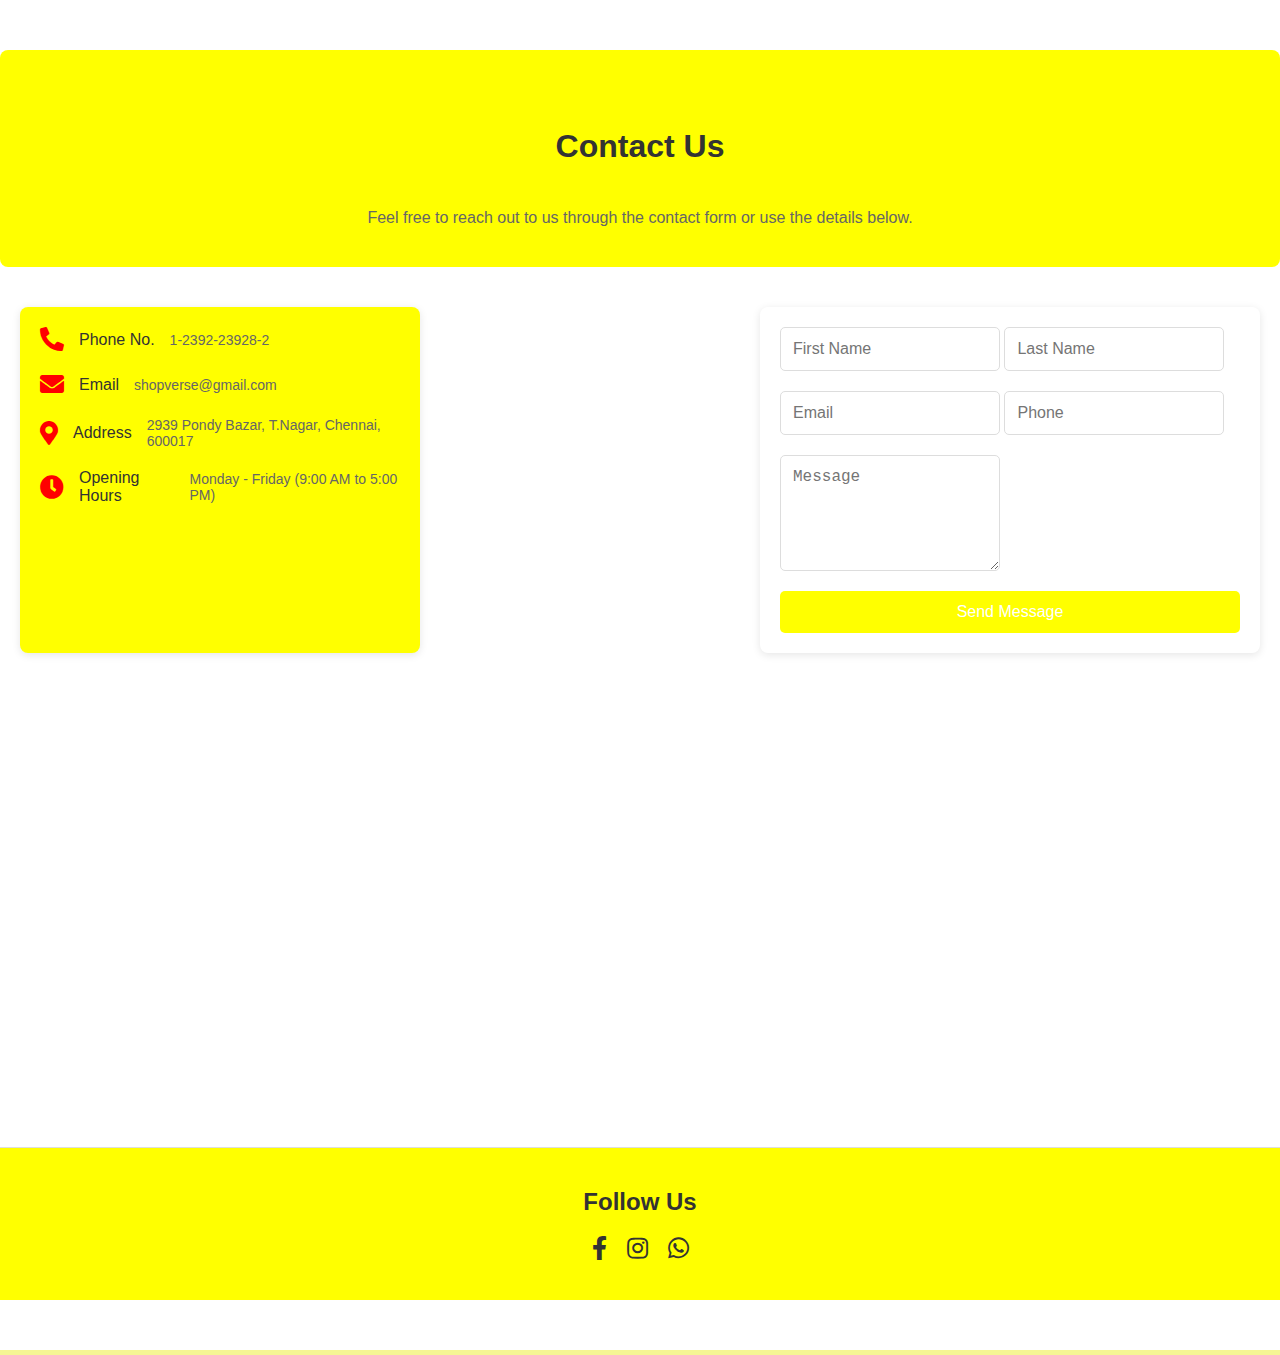
==== contact.html @ a458552d "contact.html" ====
<!DOCTYPE html>
<html lang="en">
<head>
    <meta charset="UTF-8">
    <meta name="viewport" content="width=device-width, initial-scale=1.0">
    <title>Contact Us</title>
    <link href="https://cdnjs.cloudflare.com/ajax/libs/font-awesome/5.15.4/css/all.min.css" rel="stylesheet">

</head>
<style>
    /* Basic reset and margin/padding removal */
* {
    margin: 0;
    padding: 0;
    box-sizing: border-box;
}

/* Body Styling */
body {
    font-family: 'Arial', sans-serif;
    background-color: rgb(245, 245, 148);
}

/* Contact Section */
.contact-section {
    padding: 50px 0;
    background-color: #fff;
}

/* Background Styling */
.contact-bg {
    text-align: center;
    padding: 40px 0;
    background-color: yellow;
    border-radius: 8px;
    margin-bottom: 40px;
}

.contact-bg h3 {
    color: yellow;
    font-size: 24px;
    margin-bottom: 10px;
}

.contact-bg h2 {
    font-size: 32px;
    color: #333;
    margin-bottom: 20px;
}

.line {
    display: flex;
    justify-content: center;
    gap: 5px;
    margin-bottom: 20px;
}

.line div {
    width: 50px;
    height: 4px;
    background-color: yellow;
    border-radius: 2px;
}

.contact-bg .text {
    font-size: 16px;
    color: #666;
    max-width: 800px;
    margin: 0 auto;
}

/* Contact Body */
.contact-body {
    display: flex;
    flex-wrap: wrap;
    justify-content: space-between;
    gap: 40px;
    padding: 0 20px;
}

/* Contact Info Styling */
.contact-info {
    flex: 1;
    min-width: 250px;
    max-width: 400px;
    background-color: yellow;
    padding: 20px;
    border-radius: 8px;
    box-shadow: 0 2px 8px rgba(0, 0, 0, 0.1);
}

.contact-info div {
    margin-bottom: 20px;
    display: flex;
    gap: 15px;
    align-items: center;
}

.contact-info i {
    font-size: 24px;
    color: red;
}

.contact-info span {
    font-size: 16px;
    color: #333;
}

.contact-info .text {
    font-size: 14px;
    color: #666;
}

/* Contact Form Styling */
.contact-form {
    flex: 1;
    min-width: 250px;
    max-width: 500px;
    background-color: #fff;
    padding: 20px;
    border-radius: 8px;
    box-shadow: 0 2px 8px rgba(0, 0, 0, 0.1);
}

.contact-form form {
    display: flex;
    flex-wrap: wrap;
    gap: 20px;
}

.contact-form .form-control {
    width: calc(50% - 10px);
    padding: 12px;
    border: 1px solid #ddd;
    border-radius: 5px;
    font-size: 16px;
}

.contact-form .form-control:focus {
    outline: none;
    border-color: yellow;
}

.contact-form textarea {
    width: 100%;
    padding: 12px;
    border: 1px solid #ddd;
    border-radius: 5px;
    font-size: 16px;
    resize: vertical;
}

.contact-form .send-btn {
    width: 100%;
    padding: 12px;
    background-color: yellow;
    color: #fff;
    border: none;
    border-radius: 5px;
    font-size: 16px;
    cursor: pointer;
}

.contact-form .send-btn:hover {
    background-color: yellow;
}

/* Map Styling */
.map {
    margin-top: 40px;
}

.map iframe {
    width: 100%;
    height: 450px;
    border: none;
}

/* Footer with Social Links */
.contact-footer {
    text-align: center;
    padding: 40px 0;
    background-color: yellow;
    border-top: 1px solid #ddd;
}

.contact-footer h3 {
    font-size: 24px;
    color: #333;
    margin-bottom: 20px;
}

.social-links {
    display: flex;
    justify-content: center;
    gap: 20px;
}

.social-links a {
    color: #333;
    font-size: 24px;
    text-decoration: none;
}

.social-links a:hover {
    color: #ff5722;
}


</style>
<body>

<!-- Contact Section -->
<section class="contact-section">
    <div class="contact-bg">
        <h3>Get in Touch with Us</h3>
        <h2>Contact Us</h2>
        <div class="line">
            <div></div>
            <div></div>
            <div></div>
        </div>
        <p class="text">
            Feel free to reach out to us through the contact form or use the details below.
        </p>
    </div>

    <div class="contact-body">
        <div class="contact-info">
            <div>
                <span><i class="fas fa-phone-alt"></i></span>
                <span>Phone No.</span>
                <span class="text">1-2392-23928-2</span>
            </div>
            <div>
                <span><i class="fas fa-envelope"></i></span>
                <span>Email</span>
                <span class="text">shopverse@gmail.com</span>
            </div>
            <div>
                <span><i class="fas fa-map-marker-alt"></i></span>
                <span>Address</span>
                <span class="text">2939 Pondy Bazar, T.Nagar, Chennai, 600017</span>
            </div>
            <div>
                <span><i class="fas fa-clock"></i></span>
                <span>Opening Hours</span>
                <span class="text">Monday - Friday (9:00 AM to 5:00 PM)</span>
            </div>
        </div>

        <div class="contact-form">
            <form id="contactForm">
                <div>
                    <input type="text" class="form-control" placeholder="First Name" required>
                    <input type="text" class="form-control" placeholder="Last Name" required>
                </div>
                <div>
                    <input type="email" class="form-control" placeholder="Email" required>
                    <input type="text" class="form-control" placeholder="Phone" required>
                </div>
                <textarea rows="5" placeholder="Message" class="form-control" required></textarea>
                <input type="submit" class="send-btn" value="Send Message">
            </form>
        </div>
    </div>

    <!-- Map Section -->
    <div class="map">
        <iframe 
            src="https://www.google.com/maps/embed?pb=!1m18!1m12!1m3!1d3105.8911975480674!2d-77.03687068464892!3d38.8976761795701!2m3!1f0!2f0!3f0!3m2!1i1024!2i768!4f13.1!3m3!1m2!1s0x89b7b7b3b8c8b961%3A0x19a64a3e14ae1ef9!2sWhite%20House!5e0!3m2!1sen!2sus!4v1615847488756!5m2!1sen!2sus" 
            width="100%" 
            height="450" 
            frameborder="0" 
            style="border:0;" 
            allowfullscreen="" 
            aria-hidden="false" 
            tabindex="0">
        </iframe>
    </div>
    

    <!-- Footer with Social Links -->
    <div class="contact-footer">
        <h3>Follow Us</h3>
        <div class="social-links">
            <a href="https://www.facebook.com" target="_blank" class="fab fa-facebook-f"></a>
            <a href="https://www.instagram.com" target="_blank" class="fab fa-instagram"></a>
            <a href="https://wa.me/1234567890" target="_blank" class="fab fa-whatsapp"></a>
        </div>
    </div>
</section>

<script>
    // Example for form submission handling
document.getElementById('contactForm').addEventListener('submit', function(event) {
    event.preventDefault(); // Prevent page reload

    // Show alert message after form submission
    alert("Your message has been sent!");
});

</script>
</body>
</html>
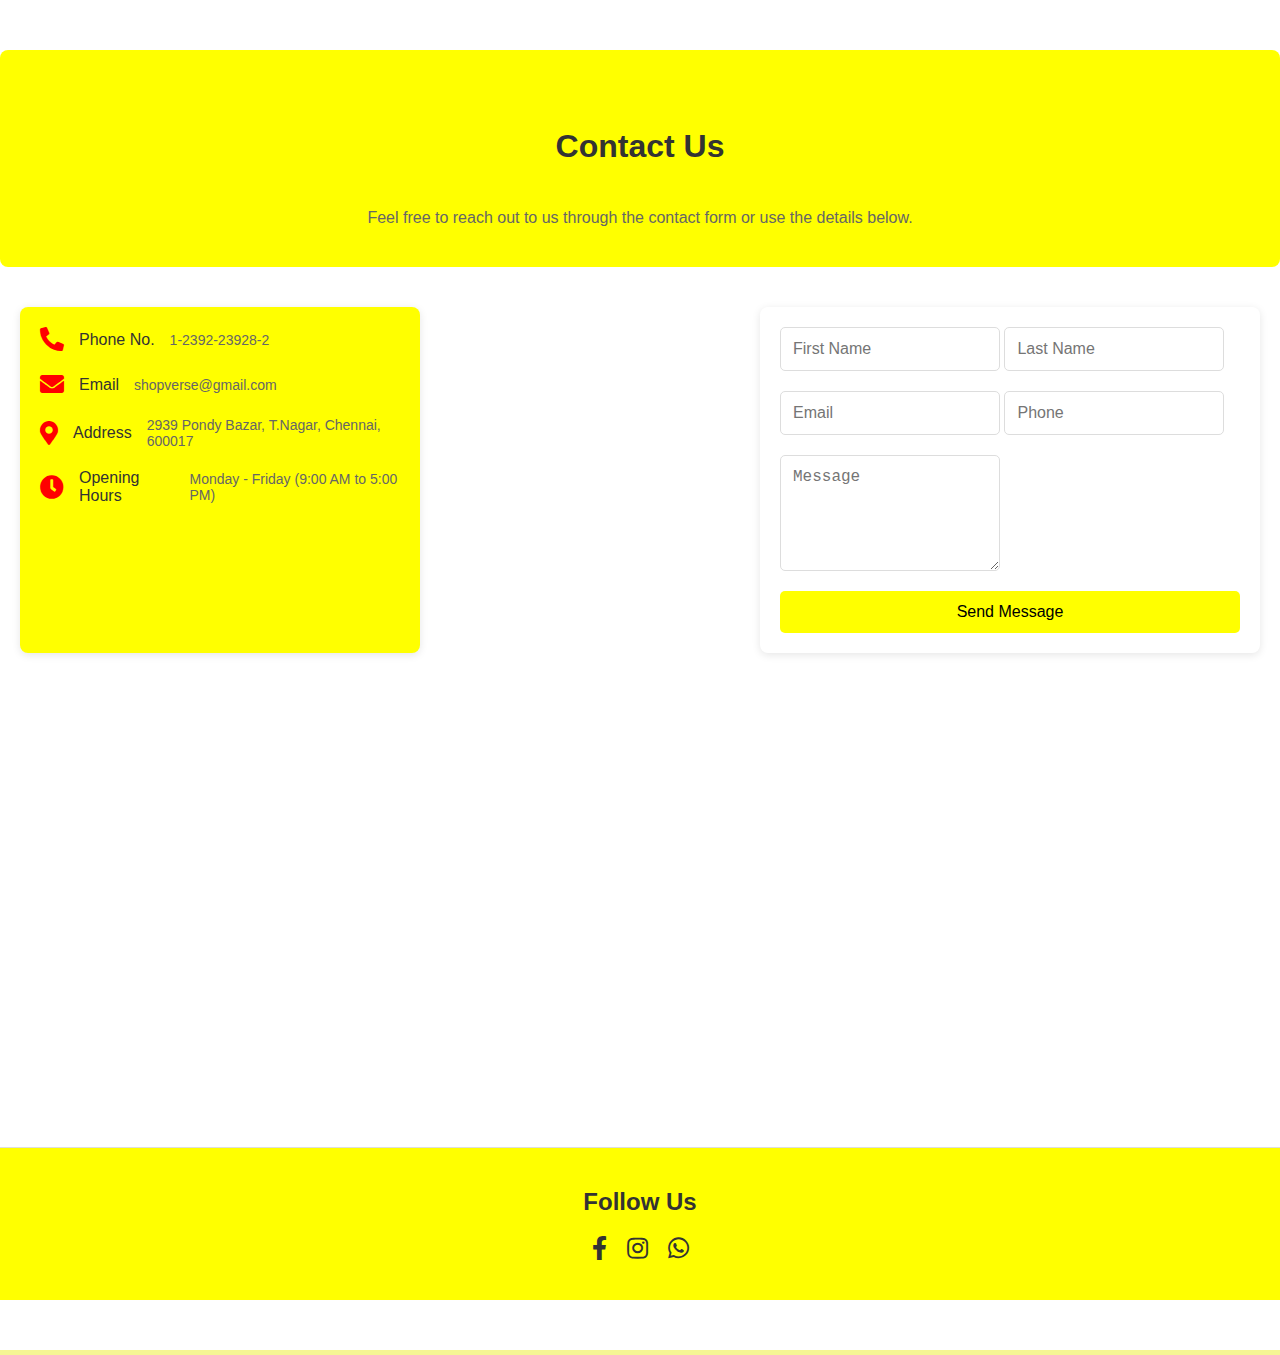
==== commit 7be1004a: "contact.html" ====
--- a/contact.html
+++ b/contact.html
@@ -154,7 +154,7 @@
     width: 100%;
     padding: 12px;
     background-color: yellow;
-    color: #fff;
+    color: black;
     border: none;
     border-radius: 5px;
     font-size: 16px;
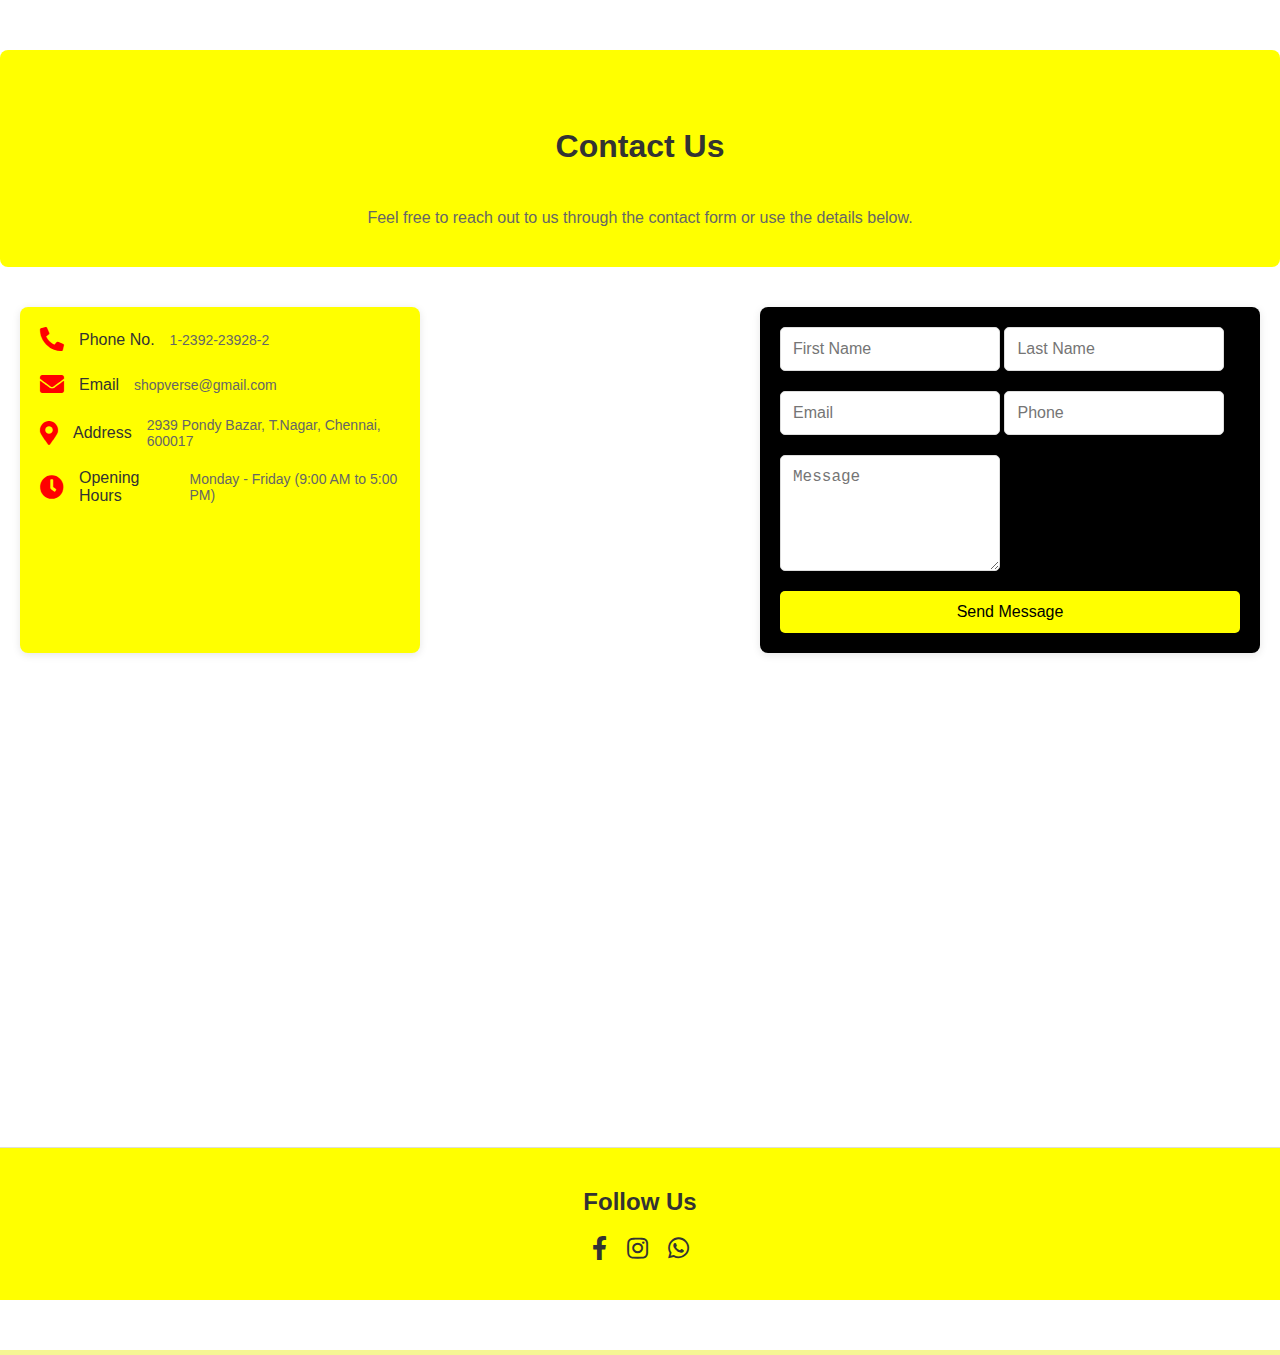
==== commit 803c3378: "contact.html" ====
--- a/contact.html
+++ b/contact.html
@@ -116,7 +116,7 @@
     flex: 1;
     min-width: 250px;
     max-width: 500px;
-    background-color: #fff;
+    background-color: black;
     padding: 20px;
     border-radius: 8px;
     box-shadow: 0 2px 8px rgba(0, 0, 0, 0.1);
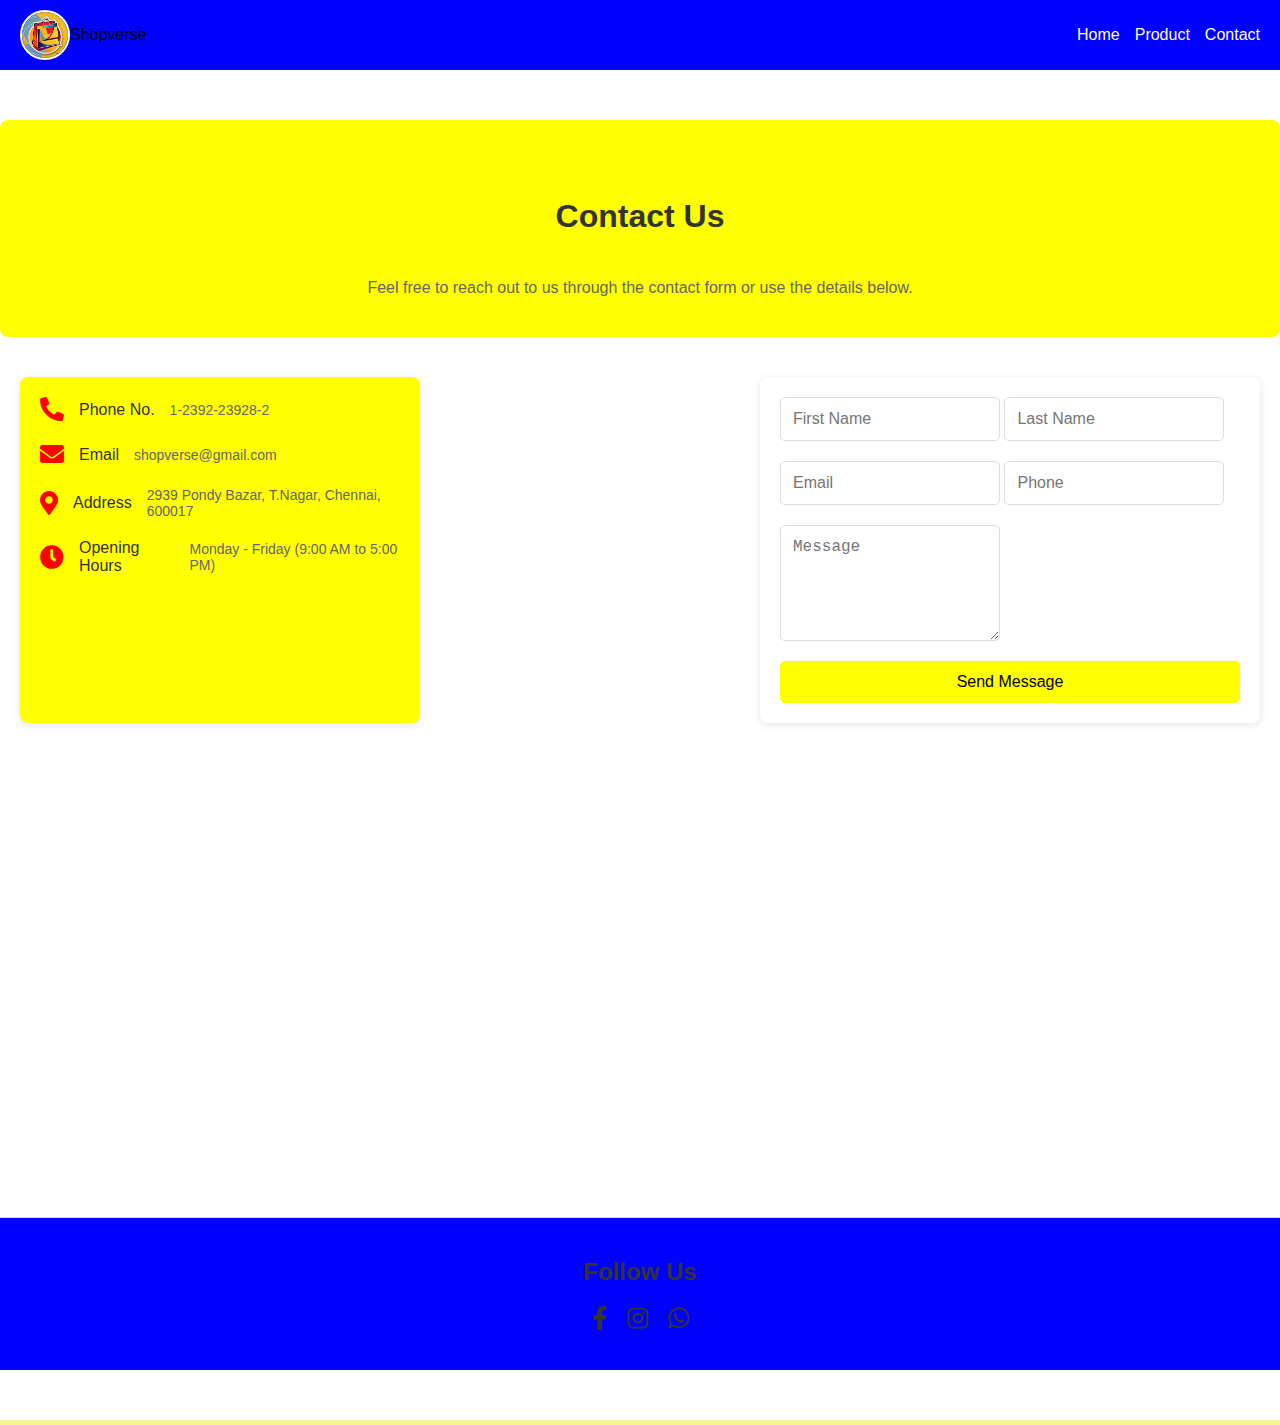
==== commit c69ad28f: "contact.html" ====
--- a/contact.html
+++ b/contact.html
@@ -20,6 +20,39 @@
     font-family: 'Arial', sans-serif;
     background-color: rgb(245, 245, 148);
 }
+/* Navbar */
+.navbar {
+            display: flex;
+            justify-content: space-between;
+            align-items: center;
+            background-color: blue;
+            padding: 10px 20px;
+        }
+        .navbar-logo {
+            display: flex;
+            align-items: center;
+        }
+        .navbar-links {
+            list-style: none;
+            display: flex;
+            gap: 15px;
+        }
+        .navbar-links a {
+            text-decoration: none;
+            color: white;
+        }
+        .logo {
+    width: 50px; /* Set the size of the logo */
+    height: 50px; /* Match width for a perfect square */
+    border-radius: 50%; /* Makes it a circle */
+    object-fit: cover; /* Ensures the image scales properly */
+    border: 2px solid white; /* Optional: Add a border for styling */
+}
+
+/* Navbar end */
+
+
+
 
 /* Contact Section */
 .contact-section {
@@ -116,7 +149,7 @@
     flex: 1;
     min-width: 250px;
     max-width: 500px;
-    background-color: black;
+    background-color: #fff;
     padding: 20px;
     border-radius: 8px;
     box-shadow: 0 2px 8px rgba(0, 0, 0, 0.1);
@@ -180,7 +213,7 @@
 .contact-footer {
     text-align: center;
     padding: 40px 0;
-    background-color: yellow;
+    background-color: blue;
     border-top: 1px solid #ddd;
 }
 
@@ -209,6 +242,25 @@
 
 </style>
 <body>
+
+    <!-- Navbar Start -->
+    <!-- Navigation Bar -->
+    <nav class="navbar">
+        <div class="navbar-logo">
+            <img src="Media/shopverselogo.jpg" alt="Logo" class="logo">
+            <span class="logo-text">Shopverse</span>
+        </div>
+        
+        
+        <ul class="navbar-links">
+            <li><a href="index.html">Home</a></li>
+            <li><a href="Product.html">Product</a></li>
+            <li><a href="Contactus.html">Contact</a></li>
+        </ul>
+    </nav>
+
+
+     <!-- Navbar End -->
 
 <!-- Contact Section -->
 <section class="contact-section">
